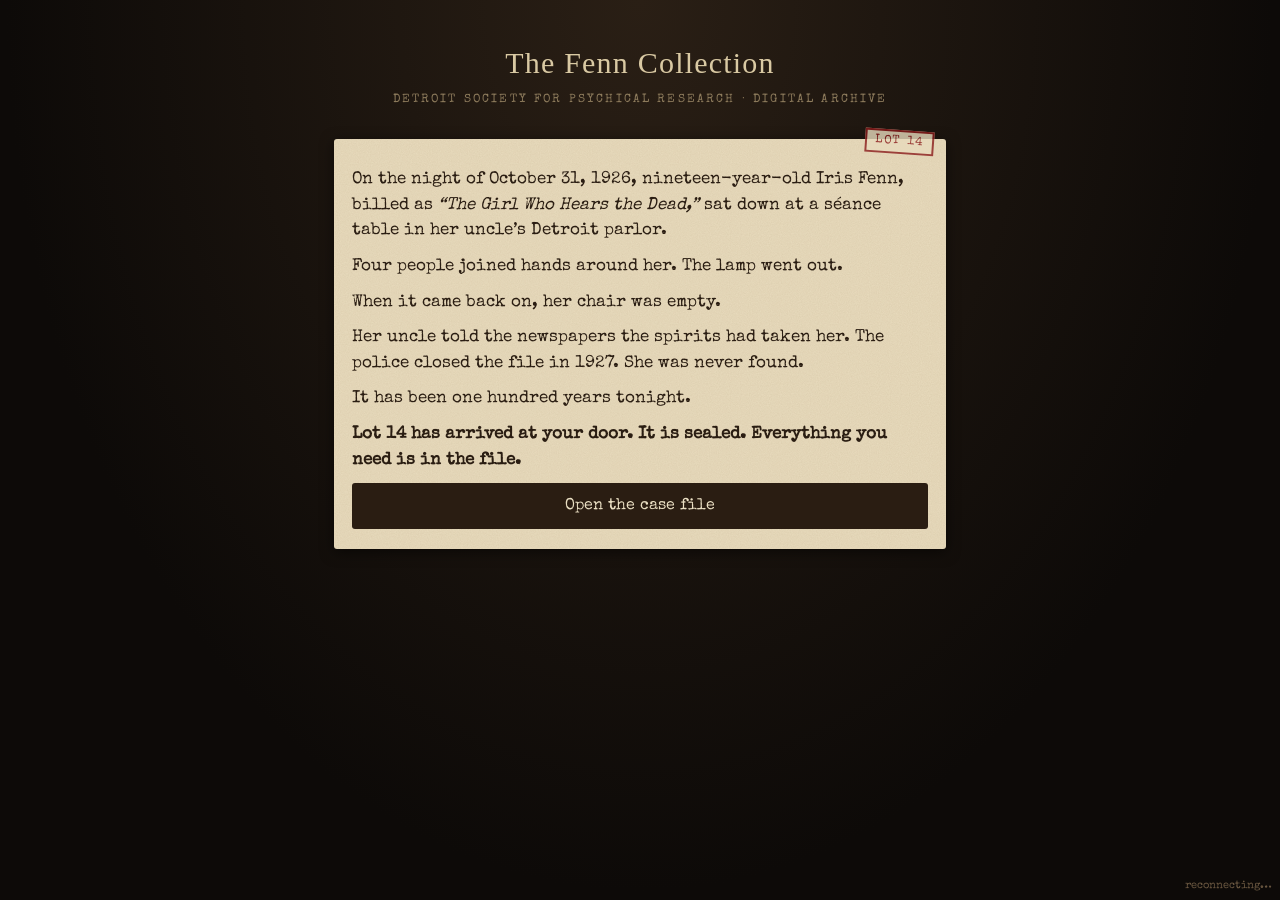
==== index.html @ 49f272ca "The Fenn Collection" ====
<!DOCTYPE html>
<html lang="en"><head>
<meta charset="utf-8">
<meta name="viewport" content="width=device-width,initial-scale=1,viewport-fit=cover">
<meta name="robots" content="noindex,nofollow">
<title>The Fenn Collection</title>
<link rel="preconnect" href="https://fonts.googleapis.com"><link rel="preconnect" href="https://fonts.gstatic.com" crossorigin>
<link href="https://fonts.googleapis.com/css2?family=IM+Fell+English+SC&family=Special+Elite&display=swap" rel="stylesheet">
<link rel="stylesheet" href="css/paper.css">
</head><body>

<div id="hint" class="hint hidden"><button id="hintX" aria-label="Close">&times;</button><b>A note slips out of the file</b><span id="hintText"></span></div>

<div class="wrap">
  <header class="masthead"><h1>The Fenn Collection</h1><small>Detroit Society for Psychical Research &middot; Digital Archive</small></header>

  <!-- LANDING -->
  <section id="landing" class="sheet">
    <div class="stamp">Lot 14</div>
    <p>On the night of October 31, 1926, nineteen-year-old Iris Fenn, billed as <i>&ldquo;The Girl Who Hears the Dead,&rdquo;</i> sat down at a séance table in her uncle&rsquo;s Detroit parlor.</p>
    <p>Four people joined hands around her. The lamp went out.</p>
    <p>When it came back on, her chair was empty.</p>
    <p>Her uncle told the newspapers the spirits had taken her. The police closed the file in 1927. She was never found.</p>
    <p>It has been one hundred years tonight.</p>
    <p><b>Lot 14 has arrived at your door. It is sealed. Everything you need is in the file.</b></p>
    <div class="row"><button class="act" id="openFile" style="width:100%">Open the case file</button></div>
  </section>

  <!-- CASE FILE -->
  <main id="file" class="hidden">
    <section class="sheet">
      <div class="stamp">Unsolved</div>
      <h2>Detroit Police Department</h2>
      <p class="fine">Case 26-1031 &mdash; Disappearance of Iris Fenn<br>Tap each document to read it. Everyone can answer; when one phone solves something, all phones update.</p>

      <details><summary>Statement of Walter H. Pruitt</summary><div class="doc">
        <div class="meta">Age 52. Taken by Det. Sgt. T. Kearney, Nov. 1, 1926, 1:15 a.m.</div>
        <p>I am the girl&rsquo;s uncle and her manager. I took my sister&rsquo;s girls in when the influenza took her. I have given them everything.</p>
        <p>Last night&rsquo;s sitting was advertised in advance. Five sat at the table: myself, Dr. Moss, Mrs. Crane, Miss Garvey, and my niece Iris as medium. Iris sat before the cabinet, as always.</p>
        <p>The Victrola played throughout. Music raises the vibrations. The spirits will not come without it.</p>
        <p>My medium wears no jewelry. Metal disturbs the spirits. I have always insisted on it.</p>
        <p>My younger niece, June, was asleep upstairs. She is fifteen and takes no part in the work.</p>
        <p>The lamp was put out at twenty minutes to ten. The spirits came at once, very strong. When I relit the lamp, Iris was gone.</p>
        <p>I know what I witnessed. The spirits took her. I intend to tell the newspapers so.</p>
      </div></details>

      <details><summary>Statement of Dr. Harlan Moss</summary><div class="doc">
        <div class="meta">Age 47, physician. Taken by Det. Sgt. T. Kearney, Nov. 1, 1926, 1:40 a.m.</div>
        <p>I attended as an observer. I have exposed three mediums in this city and fully expected to make it four.</p>
        <p>I sat at the medium&rsquo;s left. When the lamp went out, I took her left hand in my right and I did not let go. Not for one instant. I would swear to that in any court.</p>
        <p>Her fingers were cold, and her rings bit into my palm. I remember thinking she gripped very hard for such a slip of a girl.</p>
        <p>The knocking began almost at once. Loud, deliberate. It went on for some time.</p>
        <p>When the lamp was relit, Mrs. Crane screamed, and in the confusion I let go. I did not see the girl leave. No one could have. I have not slept.</p>
      </div></details>

      <details><summary>Statement of Mrs. Adelaide Crane</summary><div class="doc">
        <div class="meta">Age 61, widow. Taken by Det. Sgt. T. Kearney, Nov. 1, 1926, 2:05 a.m.</div>
        <p>I have sat with Iris every Sunday since my Edward passed. She brought him back to me. I won&rsquo;t hear a word against her.</p>
        <p>I sat at her right hand and held it the whole of the sitting. Her hand was cold, as they are when the spirits are near, and larger than I&rsquo;d have expected for a girl. I put it down to the spirits.</p>
        <p>I wear my wedding band and Edward&rsquo;s together on the same hand. I have not taken them off since the funeral.</p>
        <p>The knocks came from beneath the table, low down, near my knees. They went on well after the lamp went out. Steady. Patient. Like someone trying very hard to be heard.</p>
        <p>When the light came back, her chair was empty. I screamed. I am not ashamed of it.</p>
      </div></details>

      <details><summary>Statement of Miss Nell Garvey</summary><div class="doc">
        <div class="meta">Age 28, typist. Taken by Det. Sgt. T. Kearney, Nov. 1, 1926, 2:30 a.m.</div>
        <p>I came because I lost someone. That&rsquo;s all.</p>
        <p>I sat between Mrs. Crane and Mr. Pruitt and held their hands. I saw nothing. It was pitch dark.</p>
        <p>Something brushed my ankle once, soon after the lamp went out. Something small. I didn&rsquo;t cry out.</p>
        <p>I didn&rsquo;t hear anyone leave. I don&rsquo;t know where Iris is. I hope she&rsquo;s somewhere safe.</p>
        <p>I have nothing else to say.</p>
      </div></details>

      <details><summary>Detective&rsquo;s Notes &mdash; Det. Sgt. Kearney</summary><div class="doc">
        <div class="meta">Pruitt residence, Alexandrine Ave., Nov. 1, 1926</div>
        <ul>
          <li>Parlor: round table, cloth to the floor. Medium&rsquo;s chair placed before the &ldquo;cabinet,&rdquo; a curtained alcove at the back of the room.</li>
          <li>Hall door locked from outside during sittings, per Pruitt&rsquo;s custom. Key found in Pruitt&rsquo;s waistcoat.</li>
          <li>Both parlor windows painted shut. Paint undisturbed.</li>
          <li>Behind the cabinet curtain: a narrow door to the cellar stairs. Pruitt says it is &ldquo;never used.&rdquo;</li>
          <li>Cellar door to the alley found unbolted from the inside.</li>
          <li>One set of small footprints in the alley mud, heading east toward the river.</li>
          <li>Neighbor reports a truck idling in the alley around half past nine. Truck belongs to Daniel Lascoe, 23. Lascoe detained. Says he was &ldquo;at the river all night, ask anybody.&rdquo; Known to run liquor across to Windsor. Nobody will vouch for him.</li>
          <li>Niece, June Fenn, 15. Per Pruitt, asleep upstairs. Bed not slept in. Found in the parlor after the commotion, knees of her stockings gray with dust. Says she came down at the noise. Would say nothing more.</li>
          <li>Victrola still turning when we arrived, needle in the run-out groove. Record: &ldquo;I&rsquo;ll See You in My Dreams.&rdquo;</li>
          <li>Miss Garvey&rsquo;s typing agency could not be located.</li>
        </ul>
      </div></details>
    </section>

    <section class="sheet" id="questions">
      <h2>Open Questions</h2>
      <div class="q" data-q="q1"><div class="prompt">Dr. Moss swore he held Iris&rsquo;s hand all night. <b>Whose hand was he really holding?</b></div>
        <div class="row"><input type="text" autocomplete="off" autocapitalize="words" enterkeyhint="send" placeholder="Name"><button class="act">Submit</button></div><div class="msg"></div><div class="solved hidden"></div></div>
      <div class="q" data-q="q2"><div class="prompt">The knocking went on after Iris was gone. <b>Who was making it?</b></div>
        <div class="row"><input type="text" autocomplete="off" autocapitalize="words" enterkeyhint="send" placeholder="Name"><button class="act">Submit</button></div><div class="msg"></div><div class="solved hidden"></div></div>
      <div class="q" data-q="q3"><div class="prompt">Every way out of that room was locked, sealed or watched but one. <b>How did Iris leave?</b></div>
        <div class="row"><input type="text" autocomplete="off" enterkeyhint="send" placeholder="Her way out"><button class="act">Submit</button></div><div class="msg"></div><div class="solved hidden"></div></div>
    </section>

    <section class="sheet hidden" id="finalnote">
      <div class="stamp">Final note</div>
      <h3>Det. Sgt. T. Kearney</h3>
      <p>Pruitt timed the sitting for the newspapers: eight hours to the minute after the world&rsquo;s greatest escape artist failed to escape. &ldquo;Give his spirit time to find us,&rdquo; he told me.</p>
      <p>Sick business.</p>
      <p class="fine"><i>Lot 14 is sealed at two moments. You know whose they are now.</i></p>

      <div class="q" data-q="water" id="act2">
        <div class="prompt"><b>Lot 14 holds a letter in Iris&rsquo;s hand.</b> She hid one word from her uncle. What was it?</div>
        <div class="row"><input type="text" autocomplete="off" enterkeyhint="send" placeholder="The hidden word"><button class="act">Submit</button></div><div class="msg"></div><div class="solved hidden"></div>
      </div>
    </section>

    <section class="sheet hidden" id="waiting"><p style="text-align:center;margin:6px 0"><i>The collection is in your hands now.</i></p></section>
  </main>
</div>

<div id="sitting" class="full hidden"><div class="candle"><h2>The sitting has begun.</h2><p>Put your phones away.<br>Join hands.</p></div></div>
<div id="epilogue" class="full hidden"><div class="epi" id="epiText"></div></div>
<div class="conn hidden" id="conn">reconnecting&hellip;</div>

<script src="js/api.js"></script>
<script>
const $ = (s, r = document) => r.querySelector(s);
let S = null;
const ls = { get: (k) => { try { return localStorage.getItem(k); } catch (e) { return null; } }, set: (k, v) => { try { localStorage.setItem(k, v); } catch (e) {} } };

function showFile() { $('#landing').classList.add('hidden'); $('#file').classList.remove('hidden'); }
$('#openFile').onclick = () => { ls.set('hw_open', '1'); showFile(); };
if (ls.get('hw_open')) showFile();

document.querySelectorAll('.q').forEach((q) => {
  const id = q.dataset.q, input = $('input', q), btn = $('button', q), msg = $('.msg', q);
  async function go() {
    const v = input.value.trim(); if (!v || btn.disabled) return;
    btn.disabled = true; msg.textContent = '';
    try {
      const r = await rpc('hw_submit', { p_puzzle: id, p_guess: v });
      if (r.ok) { S = S || { solved: {} }; S.solved[id] = r.text; render(); }
      else msg.textContent = r.throttled ? 'Slow down a moment.' : 'The file doesn’t support that.';
    } catch (e) { msg.textContent = 'Connection trouble. Try again.'; }
    setTimeout(() => { btn.disabled = false; }, 1200);
  }
  btn.onclick = go; input.addEventListener('keydown', (e) => { if (e.key === 'Enter') go(); });
});

function render() {
  if (!S) return;
  const solved = S.solved || {}, phase = S.phase || 'archive';
  document.querySelectorAll('.q').forEach((q) => {
    const t = solved[q.dataset.q], box = $('.solved', q);
    if (t) {
      box.classList.remove('hidden');
      box.innerHTML = '';
      String(t).split('|').forEach((line, i) => { const p = document.createElement('p'); p.style.margin = i ? '.5em 0 0' : '0'; p.textContent = line; box.appendChild(p); });
      $('.row', q).classList.add('hidden'); $('.msg', q).textContent = '';
    } else {
      box.classList.add('hidden'); $('.row', q).classList.remove('hidden');
    }
  });
  const act1 = solved.q1 && solved.q2 && solved.q3;
  $('#finalnote').classList.toggle('hidden', !act1);
  $('#waiting').classList.toggle('hidden', !solved.water);
  // sitting / epilogue screens
  $('#sitting').classList.toggle('hidden', phase !== 'sitting');
  const epi = phase === 'epilogue';
  if (epi && $('#epilogue').classList.contains('hidden')) {
    const box = $('#epiText'); box.innerHTML = '';
    EPILOGUE.forEach((l, i) => { const p = document.createElement('p'); p.textContent = l; p.style.opacity = 0; p.style.transition = 'opacity 2.5s'; box.appendChild(p); setTimeout(() => (p.style.opacity = 1), 600 + i * 3200); });
  }
  $('#epilogue').classList.toggle('hidden', !epi);
  // hints
  const h = S.hint, seen = Number(ls.get('hw_hint') || 0);
  const show = h && h.n > seen && phase !== 'sitting' && !epi;
  $('#hint').classList.toggle('hidden', !show);
  if (show) $('#hintText').textContent = h.text;
}
$('#hintX').onclick = () => { if (S && S.hint) ls.set('hw_hint', String(S.hint.n)); $('#hint').classList.add('hidden'); };

async function poll() {
  try { S = await rpc('hw_state'); $('#conn').classList.add('hidden'); render(); }
  catch (e) { $('#conn').classList.remove('hidden'); }
}
poll(); setInterval(poll, 3000);
document.addEventListener('visibilitychange', () => { if (!document.hidden) poll(); });
</script>
</body></html>
---- css/paper.css ----
:root{--paper:#e8dbbd;--paper2:#dccba6;--ink:#2a1d12;--faded:#6b5841;--red:#8b1c1c;--night:#0d0a08}
*{box-sizing:border-box;-webkit-tap-highlight-color:transparent}
html,body{margin:0;background:var(--night);color:var(--ink);font-family:'Special Elite','Courier New',monospace;font-size:17px;line-height:1.5}
body{min-height:100vh;background:#17110c radial-gradient(ellipse at top,#2a1f15,#0d0a08 70%) fixed}
.wrap{max-width:640px;margin:0 auto;padding:18px 14px 90px}
h1,h2,h3{font-family:'IM Fell English SC','Georgia',serif;font-weight:400;letter-spacing:.04em;margin:0}
.masthead{text-align:center;color:#d9c9a3;padding:22px 8px 14px}
.masthead h1{font-size:30px}.masthead small{display:block;color:#8d7b5c;letter-spacing:.18em;font-size:12px;margin-top:6px;text-transform:uppercase}
.sheet{background:var(--paper) url("data:image/svg+xml;utf8,<svg xmlns='http://www.w3.org/2000/svg' width='160' height='160'><filter id='n'><feTurbulence type='fractalNoise' baseFrequency='.9' numOctaves='2' stitchTiles='stitch'/><feColorMatrix values='0 0 0 0 .3  0 0 0 0 .2  0 0 0 0 .1  0 0 0 .13 0'/></filter><rect width='160' height='160' filter='url(%23n)'/></svg>");border-radius:3px;padding:18px 18px 20px;margin:16px 0;box-shadow:0 3px 14px rgba(0,0,0,.55);position:relative}
.sheet p{margin:.6em 0}
.stamp{position:absolute;top:-9px;right:12px;background:var(--paper);border:2px solid var(--red);color:var(--red);padding:1px 8px;font-size:12px;letter-spacing:.14em;transform:rotate(4deg);opacity:.8;text-transform:uppercase}
.fine{color:var(--faded);font-size:13px}
details{background:var(--paper2);border-radius:3px;margin:10px 0;box-shadow:0 1px 5px rgba(0,0,0,.4)}
summary{cursor:pointer;padding:12px 14px;font-family:'IM Fell English SC',Georgia,serif;font-size:18px;list-style:none}
summary::-webkit-details-marker{display:none}
summary:after{content:'+';float:right;color:var(--faded)}details[open] summary:after{content:'\2212'}
details .doc{padding:0 16px 14px;border-top:1px dashed #a89870}
.doc blockquote{margin:.5em 0;padding:0;font-size:16px}
.doc .meta{color:var(--faded);font-size:13px;margin-top:10px}
.doc ul{padding-left:18px;margin:.4em 0}.doc li{margin:.35em 0}
.q{margin-top:14px;padding-top:12px;border-top:1px dashed #a89870}
.q .prompt{font-size:16.5px}
.row{display:flex;gap:8px;margin-top:8px}
input[type=text]{flex:1;min-width:0;font:inherit;font-size:17px;padding:11px 12px;border:1.5px solid #8a7650;background:#f3e9cf;color:var(--ink);border-radius:3px;outline:none}
input[type=text]:focus{border-color:var(--red)}
button.act{font:inherit;font-size:16px;padding:11px 16px;border:0;border-radius:3px;background:var(--ink);color:#eadfc3;cursor:pointer}
button.act:disabled{opacity:.5}
.msg{min-height:1.4em;color:var(--red);font-size:14.5px;margin-top:6px}
.solved{background:#d7c79c;border-left:4px solid var(--red);padding:10px 12px;margin-top:10px;font-size:16px}
.hidden{display:none!important}
.hint{position:fixed;top:10px;left:10px;right:10px;max-width:620px;margin:0 auto;z-index:50;background:#f4ead0;border:2px solid var(--red);padding:12px 40px 12px 14px;box-shadow:0 8px 30px rgba(0,0,0,.7);animation:slip .6s ease-out}
.hint b{display:block;font-family:'IM Fell English SC',Georgia,serif;color:var(--red);letter-spacing:.06em;margin-bottom:2px}
.hint button{position:absolute;top:6px;right:8px;border:0;background:none;font-size:22px;color:var(--faded);cursor:pointer}
@keyframes slip{from{transform:translateY(-120%) rotate(-2deg);opacity:0}to{transform:none;opacity:1}}
.full{position:fixed;inset:0;z-index:40;display:flex;align-items:center;justify-content:center;text-align:center;padding:28px;background:#070504;color:#d9c9a3}
.full h2{font-size:26px;margin-bottom:12px}
.full .candle{animation:flick 3.2s infinite ease-in-out}
@keyframes flick{0%,100%{opacity:.85}30%{opacity:1}45%{opacity:.7}70%{opacity:.95}}
.epi{max-width:460px;font-family:'IM Fell English SC',Georgia,serif;font-style:italic;font-size:19px;line-height:1.6}
.epi p{margin:0 0 1.1em}
.conn{position:fixed;bottom:6px;right:8px;font-size:11px;color:#6b5841}
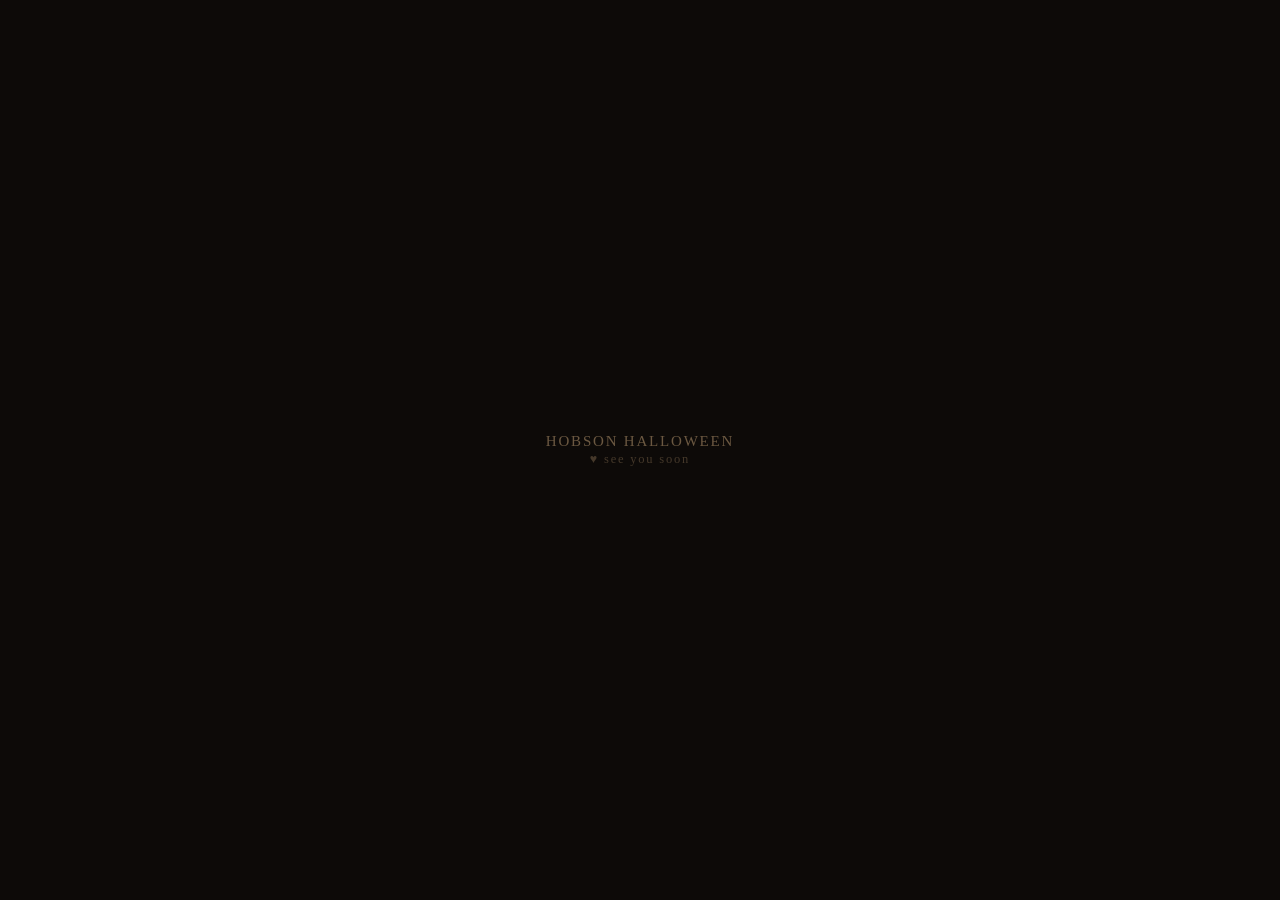
==== commit bdf91e86: "Move into /fenn-collection, hints, speed, reset fix" ====
--- a/index.html
+++ b/index.html
@@ -1,187 +1,4 @@
 <!DOCTYPE html>
-<html lang="en"><head>
-<meta charset="utf-8">
-<meta name="viewport" content="width=device-width,initial-scale=1,viewport-fit=cover">
-<meta name="robots" content="noindex,nofollow">
-<title>The Fenn Collection</title>
-<link rel="preconnect" href="https://fonts.googleapis.com"><link rel="preconnect" href="https://fonts.gstatic.com" crossorigin>
-<link href="https://fonts.googleapis.com/css2?family=IM+Fell+English+SC&family=Special+Elite&display=swap" rel="stylesheet">
-<link rel="stylesheet" href="css/paper.css">
-</head><body>
-
-<div id="hint" class="hint hidden"><button id="hintX" aria-label="Close">&times;</button><b>A note slips out of the file</b><span id="hintText"></span></div>
-
-<div class="wrap">
-  <header class="masthead"><h1>The Fenn Collection</h1><small>Detroit Society for Psychical Research &middot; Digital Archive</small></header>
-
-  <!-- LANDING -->
-  <section id="landing" class="sheet">
-    <div class="stamp">Lot 14</div>
-    <p>On the night of October 31, 1926, nineteen-year-old Iris Fenn, billed as <i>&ldquo;The Girl Who Hears the Dead,&rdquo;</i> sat down at a séance table in her uncle&rsquo;s Detroit parlor.</p>
-    <p>Four people joined hands around her. The lamp went out.</p>
-    <p>When it came back on, her chair was empty.</p>
-    <p>Her uncle told the newspapers the spirits had taken her. The police closed the file in 1927. She was never found.</p>
-    <p>It has been one hundred years tonight.</p>
-    <p><b>Lot 14 has arrived at your door. It is sealed. Everything you need is in the file.</b></p>
-    <div class="row"><button class="act" id="openFile" style="width:100%">Open the case file</button></div>
-  </section>
-
-  <!-- CASE FILE -->
-  <main id="file" class="hidden">
-    <section class="sheet">
-      <div class="stamp">Unsolved</div>
-      <h2>Detroit Police Department</h2>
-      <p class="fine">Case 26-1031 &mdash; Disappearance of Iris Fenn<br>Tap each document to read it. Everyone can answer; when one phone solves something, all phones update.</p>
-
-      <details><summary>Statement of Walter H. Pruitt</summary><div class="doc">
-        <div class="meta">Age 52. Taken by Det. Sgt. T. Kearney, Nov. 1, 1926, 1:15 a.m.</div>
-        <p>I am the girl&rsquo;s uncle and her manager. I took my sister&rsquo;s girls in when the influenza took her. I have given them everything.</p>
-        <p>Last night&rsquo;s sitting was advertised in advance. Five sat at the table: myself, Dr. Moss, Mrs. Crane, Miss Garvey, and my niece Iris as medium. Iris sat before the cabinet, as always.</p>
-        <p>The Victrola played throughout. Music raises the vibrations. The spirits will not come without it.</p>
-        <p>My medium wears no jewelry. Metal disturbs the spirits. I have always insisted on it.</p>
-        <p>My younger niece, June, was asleep upstairs. She is fifteen and takes no part in the work.</p>
-        <p>The lamp was put out at twenty minutes to ten. The spirits came at once, very strong. When I relit the lamp, Iris was gone.</p>
-        <p>I know what I witnessed. The spirits took her. I intend to tell the newspapers so.</p>
-      </div></details>
-
-      <details><summary>Statement of Dr. Harlan Moss</summary><div class="doc">
-        <div class="meta">Age 47, physician. Taken by Det. Sgt. T. Kearney, Nov. 1, 1926, 1:40 a.m.</div>
-        <p>I attended as an observer. I have exposed three mediums in this city and fully expected to make it four.</p>
-        <p>I sat at the medium&rsquo;s left. When the lamp went out, I took her left hand in my right and I did not let go. Not for one instant. I would swear to that in any court.</p>
-        <p>Her fingers were cold, and her rings bit into my palm. I remember thinking she gripped very hard for such a slip of a girl.</p>
-        <p>The knocking began almost at once. Loud, deliberate. It went on for some time.</p>
-        <p>When the lamp was relit, Mrs. Crane screamed, and in the confusion I let go. I did not see the girl leave. No one could have. I have not slept.</p>
-      </div></details>
-
-      <details><summary>Statement of Mrs. Adelaide Crane</summary><div class="doc">
-        <div class="meta">Age 61, widow. Taken by Det. Sgt. T. Kearney, Nov. 1, 1926, 2:05 a.m.</div>
-        <p>I have sat with Iris every Sunday since my Edward passed. She brought him back to me. I won&rsquo;t hear a word against her.</p>
-        <p>I sat at her right hand and held it the whole of the sitting. Her hand was cold, as they are when the spirits are near, and larger than I&rsquo;d have expected for a girl. I put it down to the spirits.</p>
-        <p>I wear my wedding band and Edward&rsquo;s together on the same hand. I have not taken them off since the funeral.</p>
-        <p>The knocks came from beneath the table, low down, near my knees. They went on well after the lamp went out. Steady. Patient. Like someone trying very hard to be heard.</p>
-        <p>When the light came back, her chair was empty. I screamed. I am not ashamed of it.</p>
-      </div></details>
-
-      <details><summary>Statement of Miss Nell Garvey</summary><div class="doc">
-        <div class="meta">Age 28, typist. Taken by Det. Sgt. T. Kearney, Nov. 1, 1926, 2:30 a.m.</div>
-        <p>I came because I lost someone. That&rsquo;s all.</p>
-        <p>I sat between Mrs. Crane and Mr. Pruitt and held their hands. I saw nothing. It was pitch dark.</p>
-        <p>Something brushed my ankle once, soon after the lamp went out. Something small. I didn&rsquo;t cry out.</p>
-        <p>I didn&rsquo;t hear anyone leave. I don&rsquo;t know where Iris is. I hope she&rsquo;s somewhere safe.</p>
-        <p>I have nothing else to say.</p>
-      </div></details>
-
-      <details><summary>Detective&rsquo;s Notes &mdash; Det. Sgt. Kearney</summary><div class="doc">
-        <div class="meta">Pruitt residence, Alexandrine Ave., Nov. 1, 1926</div>
-        <ul>
-          <li>Parlor: round table, cloth to the floor. Medium&rsquo;s chair placed before the &ldquo;cabinet,&rdquo; a curtained alcove at the back of the room.</li>
-          <li>Hall door locked from outside during sittings, per Pruitt&rsquo;s custom. Key found in Pruitt&rsquo;s waistcoat.</li>
-          <li>Both parlor windows painted shut. Paint undisturbed.</li>
-          <li>Behind the cabinet curtain: a narrow door to the cellar stairs. Pruitt says it is &ldquo;never used.&rdquo;</li>
-          <li>Cellar door to the alley found unbolted from the inside.</li>
-          <li>One set of small footprints in the alley mud, heading east toward the river.</li>
-          <li>Neighbor reports a truck idling in the alley around half past nine. Truck belongs to Daniel Lascoe, 23. Lascoe detained. Says he was &ldquo;at the river all night, ask anybody.&rdquo; Known to run liquor across to Windsor. Nobody will vouch for him.</li>
-          <li>Niece, June Fenn, 15. Per Pruitt, asleep upstairs. Bed not slept in. Found in the parlor after the commotion, knees of her stockings gray with dust. Says she came down at the noise. Would say nothing more.</li>
-          <li>Victrola still turning when we arrived, needle in the run-out groove. Record: &ldquo;I&rsquo;ll See You in My Dreams.&rdquo;</li>
-          <li>Miss Garvey&rsquo;s typing agency could not be located.</li>
-        </ul>
-      </div></details>
-    </section>
-
-    <section class="sheet" id="questions">
-      <h2>Open Questions</h2>
-      <div class="q" data-q="q1"><div class="prompt">Dr. Moss swore he held Iris&rsquo;s hand all night. <b>Whose hand was he really holding?</b></div>
-        <div class="row"><input type="text" autocomplete="off" autocapitalize="words" enterkeyhint="send" placeholder="Name"><button class="act">Submit</button></div><div class="msg"></div><div class="solved hidden"></div></div>
-      <div class="q" data-q="q2"><div class="prompt">The knocking went on after Iris was gone. <b>Who was making it?</b></div>
-        <div class="row"><input type="text" autocomplete="off" autocapitalize="words" enterkeyhint="send" placeholder="Name"><button class="act">Submit</button></div><div class="msg"></div><div class="solved hidden"></div></div>
-      <div class="q" data-q="q3"><div class="prompt">Every way out of that room was locked, sealed or watched but one. <b>How did Iris leave?</b></div>
-        <div class="row"><input type="text" autocomplete="off" enterkeyhint="send" placeholder="Her way out"><button class="act">Submit</button></div><div class="msg"></div><div class="solved hidden"></div></div>
-    </section>
-
-    <section class="sheet hidden" id="finalnote">
-      <div class="stamp">Final note</div>
-      <h3>Det. Sgt. T. Kearney</h3>
-      <p>Pruitt timed the sitting for the newspapers: eight hours to the minute after the world&rsquo;s greatest escape artist failed to escape. &ldquo;Give his spirit time to find us,&rdquo; he told me.</p>
-      <p>Sick business.</p>
-      <p class="fine"><i>Lot 14 is sealed at two moments. You know whose they are now.</i></p>
-
-      <div class="q" data-q="water" id="act2">
-        <div class="prompt"><b>Lot 14 holds a letter in Iris&rsquo;s hand.</b> She hid one word from her uncle. What was it?</div>
-        <div class="row"><input type="text" autocomplete="off" enterkeyhint="send" placeholder="The hidden word"><button class="act">Submit</button></div><div class="msg"></div><div class="solved hidden"></div>
-      </div>
-    </section>
-
-    <section class="sheet hidden" id="waiting"><p style="text-align:center;margin:6px 0"><i>The collection is in your hands now.</i></p></section>
-  </main>
-</div>
-
-<div id="sitting" class="full hidden"><div class="candle"><h2>The sitting has begun.</h2><p>Put your phones away.<br>Join hands.</p></div></div>
-<div id="epilogue" class="full hidden"><div class="epi" id="epiText"></div></div>
-<div class="conn hidden" id="conn">reconnecting&hellip;</div>
-
-<script src="js/api.js"></script>
-<script>
-const $ = (s, r = document) => r.querySelector(s);
-let S = null;
-const ls = { get: (k) => { try { return localStorage.getItem(k); } catch (e) { return null; } }, set: (k, v) => { try { localStorage.setItem(k, v); } catch (e) {} } };
-
-function showFile() { $('#landing').classList.add('hidden'); $('#file').classList.remove('hidden'); }
-$('#openFile').onclick = () => { ls.set('hw_open', '1'); showFile(); };
-if (ls.get('hw_open')) showFile();
-
-document.querySelectorAll('.q').forEach((q) => {
-  const id = q.dataset.q, input = $('input', q), btn = $('button', q), msg = $('.msg', q);
-  async function go() {
-    const v = input.value.trim(); if (!v || btn.disabled) return;
-    btn.disabled = true; msg.textContent = '';
-    try {
-      const r = await rpc('hw_submit', { p_puzzle: id, p_guess: v });
-      if (r.ok) { S = S || { solved: {} }; S.solved[id] = r.text; render(); }
-      else msg.textContent = r.throttled ? 'Slow down a moment.' : 'The file doesn’t support that.';
-    } catch (e) { msg.textContent = 'Connection trouble. Try again.'; }
-    setTimeout(() => { btn.disabled = false; }, 1200);
-  }
-  btn.onclick = go; input.addEventListener('keydown', (e) => { if (e.key === 'Enter') go(); });
-});
-
-function render() {
-  if (!S) return;
-  const solved = S.solved || {}, phase = S.phase || 'archive';
-  document.querySelectorAll('.q').forEach((q) => {
-    const t = solved[q.dataset.q], box = $('.solved', q);
-    if (t) {
-      box.classList.remove('hidden');
-      box.innerHTML = '';
-      String(t).split('|').forEach((line, i) => { const p = document.createElement('p'); p.style.margin = i ? '.5em 0 0' : '0'; p.textContent = line; box.appendChild(p); });
-      $('.row', q).classList.add('hidden'); $('.msg', q).textContent = '';
-    } else {
-      box.classList.add('hidden'); $('.row', q).classList.remove('hidden');
-    }
-  });
-  const act1 = solved.q1 && solved.q2 && solved.q3;
-  $('#finalnote').classList.toggle('hidden', !act1);
-  $('#waiting').classList.toggle('hidden', !solved.water);
-  // sitting / epilogue screens
-  $('#sitting').classList.toggle('hidden', phase !== 'sitting');
-  const epi = phase === 'epilogue';
-  if (epi && $('#epilogue').classList.contains('hidden')) {
-    const box = $('#epiText'); box.innerHTML = '';
-    EPILOGUE.forEach((l, i) => { const p = document.createElement('p'); p.textContent = l; p.style.opacity = 0; p.style.transition = 'opacity 2.5s'; box.appendChild(p); setTimeout(() => (p.style.opacity = 1), 600 + i * 3200); });
-  }
-  $('#epilogue').classList.toggle('hidden', !epi);
-  // hints
-  const h = S.hint, seen = Number(ls.get('hw_hint') || 0);
-  const show = h && h.n > seen && phase !== 'sitting' && !epi;
-  $('#hint').classList.toggle('hidden', !show);
-  if (show) $('#hintText').textContent = h.text;
-}
-$('#hintX').onclick = () => { if (S && S.hint) ls.set('hw_hint', String(S.hint.n)); $('#hint').classList.add('hidden'); };
-
-async function poll() {
-  try { S = await rpc('hw_state'); $('#conn').classList.add('hidden'); render(); }
-  catch (e) { $('#conn').classList.remove('hidden'); }
-}
-poll(); setInterval(poll, 3000);
-document.addEventListener('visibilitychange', () => { if (!document.hidden) poll(); });
-</script>
-</body></html>
+<html lang="en"><head><meta charset="utf-8"><meta name="viewport" content="width=device-width,initial-scale=1"><meta name="robots" content="noindex,nofollow"><title>Hobson Halloween</title>
+<style>html,body{height:100%;margin:0;background:#0d0a08;color:#6b5841;font:15px Georgia,serif;display:flex;align-items:center;justify-content:center;text-align:center;letter-spacing:.12em}</style></head>
+<body><div>HOBSON HALLOWEEN<br><small style="opacity:.6">&hearts; see you soon</small></div></body></html>
